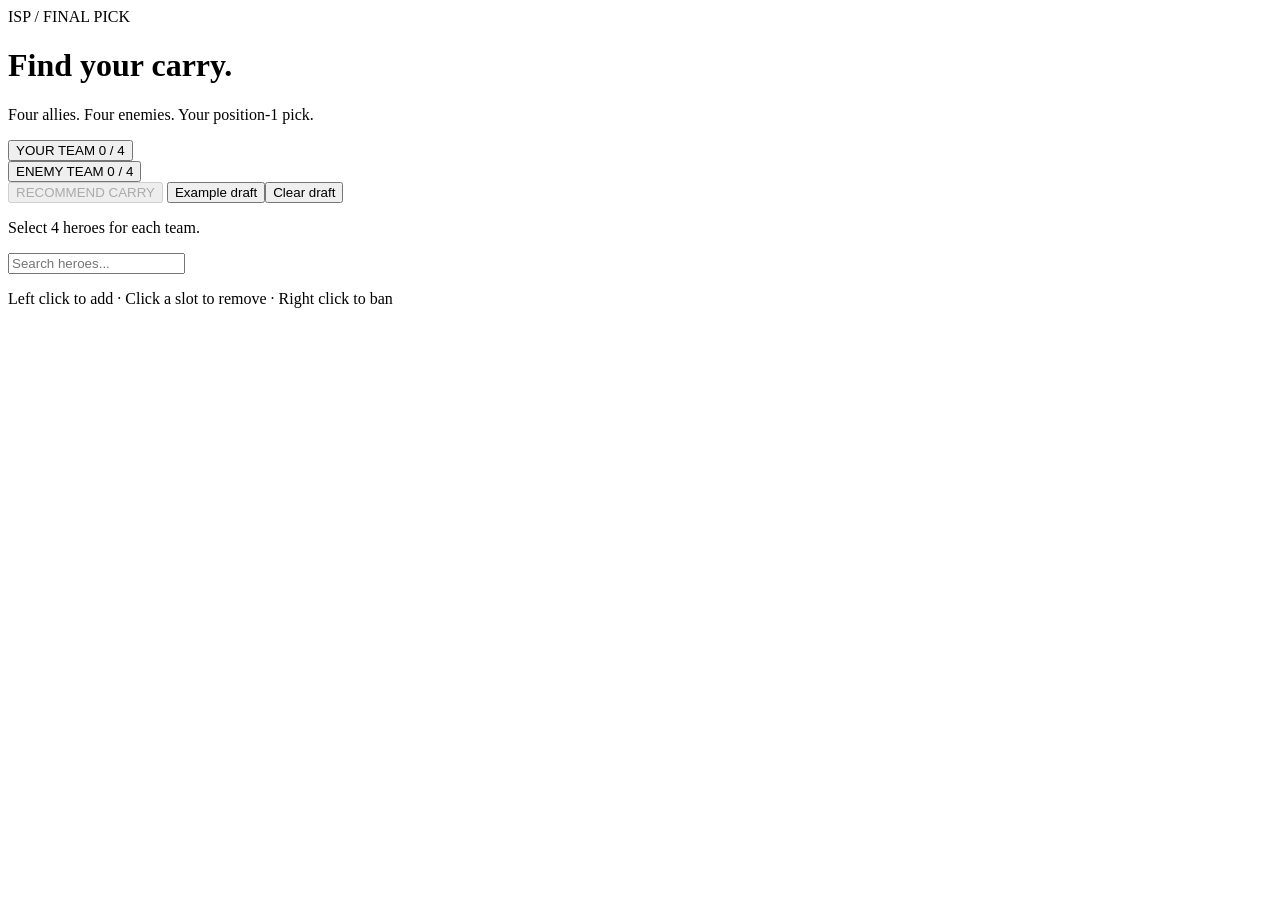
==== site/public/index.html @ 7dd54e2f "init and final commit" ====
<!doctype html>
<html lang="en">
<head>
  <meta charset="utf-8">
  <meta name="viewport" content="width=device-width, initial-scale=1">
  <title>ISP · Carry recommender</title>
  <link rel="stylesheet" href="/static/style.css">
  <script id="hero-data" type="application/json">[{"attribute": "all", "id": 102, "image": "/static/heroes/102.png", "name": "Abaddon"}, {"attribute": "str", "id": 73, "image": "/static/heroes/73.png", "name": "Alchemist"}, {"attribute": "int", "id": 68, "image": "/static/heroes/68.png", "name": "Ancient Apparition"}, {"attribute": "agi", "id": 1, "image": "/static/heroes/1.png", "name": "Anti-Mage"}, {"attribute": "all", "id": 113, "image": "/static/heroes/113.png", "name": "Arc Warden"}, {"attribute": "str", "id": 2, "image": "/static/heroes/2.png", "name": "Axe"}, {"attribute": "all", "id": 3, "image": "/static/heroes/3.png", "name": "Bane"}, {"attribute": "all", "id": 65, "image": "/static/heroes/65.png", "name": "Batrider"}, {"attribute": "all", "id": 38, "image": "/static/heroes/38.png", "name": "Beastmaster"}, {"attribute": "agi", "id": 4, "image": "/static/heroes/4.png", "name": "Bloodseeker"}, {"attribute": "agi", "id": 62, "image": "/static/heroes/62.png", "name": "Bounty Hunter"}, {"attribute": "all", "id": 78, "image": "/static/heroes/78.png", "name": "Brewmaster"}, {"attribute": "str", "id": 99, "image": "/static/heroes/99.png", "name": "Bristleback"}, {"attribute": "agi", "id": 61, "image": "/static/heroes/61.png", "name": "Broodmother"}, {"attribute": "str", "id": 96, "image": "/static/heroes/96.png", "name": "Centaur Warrunner"}, {"attribute": "str", "id": 81, "image": "/static/heroes/81.png", "name": "Chaos Knight"}, {"attribute": "int", "id": 66, "image": "/static/heroes/66.png", "name": "Chen"}, {"attribute": "agi", "id": 56, "image": "/static/heroes/56.png", "name": "Clinkz"}, {"attribute": "str", "id": 51, "image": "/static/heroes/51.png", "name": "Clockwerk"}, {"attribute": "int", "id": 5, "image": "/static/heroes/5.png", "name": "Crystal Maiden"}, {"attribute": "int", "id": 55, "image": "/static/heroes/55.png", "name": "Dark Seer"}, {"attribute": "int", "id": 119, "image": "/static/heroes/119.png", "name": "Dark Willow"}, {"attribute": "str", "id": 135, "image": "/static/heroes/135.png", "name": "Dawnbreaker"}, {"attribute": "all", "id": 50, "image": "/static/heroes/50.png", "name": "Dazzle"}, {"attribute": "all", "id": 43, "image": "/static/heroes/43.png", "name": "Death Prophet"}, {"attribute": "int", "id": 87, "image": "/static/heroes/87.png", "name": "Disruptor"}, {"attribute": "str", "id": 69, "image": "/static/heroes/69.png", "name": "Doom"}, {"attribute": "str", "id": 49, "image": "/static/heroes/49.png", "name": "Dragon Knight"}, {"attribute": "agi", "id": 6, "image": "/static/heroes/6.png", "name": "Drow Ranger"}, {"attribute": "str", "id": 107, "image": "/static/heroes/107.png", "name": "Earth Spirit"}, {"attribute": "str", "id": 7, "image": "/static/heroes/7.png", "name": "Earthshaker"}, {"attribute": "str", "id": 103, "image": "/static/heroes/103.png", "name": "Elder Titan"}, {"attribute": "agi", "id": 106, "image": "/static/heroes/106.png", "name": "Ember Spirit"}, {"attribute": "int", "id": 58, "image": "/static/heroes/58.png", "name": "Enchantress"}, {"attribute": "all", "id": 33, "image": "/static/heroes/33.png", "name": "Enigma"}, {"attribute": "agi", "id": 41, "image": "/static/heroes/41.png", "name": "Faceless Void"}, {"attribute": "int", "id": 121, "image": "/static/heroes/121.png", "name": "Grimstroke"}, {"attribute": "agi", "id": 72, "image": "/static/heroes/72.png", "name": "Gyrocopter"}, {"attribute": "agi", "id": 123, "image": "/static/heroes/123.png", "name": "Hoodwink"}, {"attribute": "str", "id": 59, "image": "/static/heroes/59.png", "name": "Huskar"}, {"attribute": "int", "id": 74, "image": "/static/heroes/74.png", "name": "Invoker"}, {"attribute": "all", "id": 91, "image": "/static/heroes/91.png", "name": "Io"}, {"attribute": "int", "id": 64, "image": "/static/heroes/64.png", "name": "Jakiro"}, {"attribute": "agi", "id": 8, "image": "/static/heroes/8.png", "name": "Juggernaut"}, {"attribute": "int", "id": 90, "image": "/static/heroes/90.png", "name": "Keeper of the Light"}, {"attribute": "agi", "id": 145, "image": "/static/heroes/145.png", "name": "Kez"}, {"attribute": "str", "id": 23, "image": "/static/heroes/23.png", "name": "Kunkka"}, {"attribute": "str", "id": 155, "image": "/static/heroes/155.png", "name": "Largo"}, {"attribute": "str", "id": 104, "image": "/static/heroes/104.png", "name": "Legion Commander"}, {"attribute": "int", "id": 52, "image": "/static/heroes/52.png", "name": "Leshrac"}, {"attribute": "int", "id": 31, "image": "/static/heroes/31.png", "name": "Lich"}, {"attribute": "str", "id": 54, "image": "/static/heroes/54.png", "name": "Lifestealer"}, {"attribute": "int", "id": 25, "image": "/static/heroes/25.png", "name": "Lina"}, {"attribute": "int", "id": 26, "image": "/static/heroes/26.png", "name": "Lion"}, {"attribute": "agi", "id": 80, "image": "/static/heroes/80.png", "name": "Lone Druid"}, {"attribute": "agi", "id": 48, "image": "/static/heroes/48.png", "name": "Luna"}, {"attribute": "str", "id": 77, "image": "/static/heroes/77.png", "name": "Lycan"}, {"attribute": "all", "id": 97, "image": "/static/heroes/97.png", "name": "Magnus"}, {"attribute": "all", "id": 136, "image": "/static/heroes/136.png", "name": "Marci"}, {"attribute": "str", "id": 129, "image": "/static/heroes/129.png", "name": "Mars"}, {"attribute": "agi", "id": 94, "image": "/static/heroes/94.png", "name": "Medusa"}, {"attribute": "agi", "id": 82, "image": "/static/heroes/82.png", "name": "Meepo"}, {"attribute": "agi", "id": 9, "image": "/static/heroes/9.png", "name": "Mirana"}, {"attribute": "agi", "id": 114, "image": "/static/heroes/114.png", "name": "Monkey King"}, {"attribute": "agi", "id": 10, "image": "/static/heroes/10.png", "name": "Morphling"}, {"attribute": "int", "id": 138, "image": "/static/heroes/138.png", "name": "Muerta"}, {"attribute": "agi", "id": 89, "image": "/static/heroes/89.png", "name": "Naga Siren"}, {"attribute": "all", "id": 53, "image": "/static/heroes/53.png", "name": "Nature\u0027s Prophet"}, {"attribute": "int", "id": 36, "image": "/static/heroes/36.png", "name": "Necrophos"}, {"attribute": "str", "id": 60, "image": "/static/heroes/60.png", "name": "Night Stalker"}, {"attribute": "all", "id": 88, "image": "/static/heroes/88.png", "name": "Nyx Assassin"}, {"attribute": "str", "id": 84, "image": "/static/heroes/84.png", "name": "Ogre Magi"}, {"attribute": "str", "id": 57, "image": "/static/heroes/57.png", "name": "Omniknight"}, {"attribute": "int", "id": 111, "image": "/static/heroes/111.png", "name": "Oracle"}, {"attribute": "int", "id": 76, "image": "/static/heroes/76.png", "name": "Outworld Devourer"}, {"attribute": "all", "id": 120, "image": "/static/heroes/120.png", "name": "Pangolier"}, {"attribute": "agi", "id": 44, "image": "/static/heroes/44.png", "name": "Phantom Assassin"}, {"attribute": "agi", "id": 12, "image": "/static/heroes/12.png", "name": "Phantom Lancer"}, {"attribute": "str", "id": 110, "image": "/static/heroes/110.png", "name": "Phoenix"}, {"attribute": "str", "id": 137, "image": "/static/heroes/137.png", "name": "Primal Beast"}, {"attribute": "int", "id": 13, "image": "/static/heroes/13.png", "name": "Puck"}, {"attribute": "str", "id": 14, "image": "/static/heroes/14.png", "name": "Pudge"}, {"attribute": "int", "id": 45, "image": "/static/heroes/45.png", "name": "Pugna"}, {"attribute": "int", "id": 39, "image": "/static/heroes/39.png", "name": "Queen of Pain"}, {"attribute": "agi", "id": 15, "image": "/static/heroes/15.png", "name": "Razor"}, {"attribute": "agi", "id": 32, "image": "/static/heroes/32.png", "name": "Riki"}, {"attribute": "int", "id": 131, "image": "/static/heroes/131.png", "name": "Ring Master"}, {"attribute": "int", "id": 86, "image": "/static/heroes/86.png", "name": "Rubick"}, {"attribute": "all", "id": 16, "image": "/static/heroes/16.png", "name": "Sand King"}, {"attribute": "int", "id": 79, "image": "/static/heroes/79.png", "name": "Shadow Demon"}, {"attribute": "agi", "id": 11, "image": "/static/heroes/11.png", "name": "Shadow Fiend"}, {"attribute": "int", "id": 27, "image": "/static/heroes/27.png", "name": "Shadow Shaman"}, {"attribute": "int", "id": 75, "image": "/static/heroes/75.png", "name": "Silencer"}, {"attribute": "int", "id": 101, "image": "/static/heroes/101.png", "name": "Skywrath Mage"}, {"attribute": "str", "id": 28, "image": "/static/heroes/28.png", "name": "Slardar"}, {"attribute": "agi", "id": 93, "image": "/static/heroes/93.png", "name": "Slark"}, {"attribute": "all", "id": 128, "image": "/static/heroes/128.png", "name": "Snapfire"}, {"attribute": "agi", "id": 35, "image": "/static/heroes/35.png", "name": "Sniper"}, {"attribute": "agi", "id": 67, "image": "/static/heroes/67.png", "name": "Spectre"}, {"attribute": "str", "id": 71, "image": "/static/heroes/71.png", "name": "Spirit Breaker"}, {"attribute": "int", "id": 17, "image": "/static/heroes/17.png", "name": "Storm Spirit"}, {"attribute": "str", "id": 18, "image": "/static/heroes/18.png", "name": "Sven"}, {"attribute": "all", "id": 105, "image": "/static/heroes/105.png", "name": "Techies"}, {"attribute": "agi", "id": 46, "image": "/static/heroes/46.png", "name": "Templar Assassin"}, {"attribute": "agi", "id": 109, "image": "/static/heroes/109.png", "name": "Terrorblade"}, {"attribute": "str", "id": 29, "image": "/static/heroes/29.png", "name": "Tidehunter"}, {"attribute": "str", "id": 98, "image": "/static/heroes/98.png", "name": "Timbersaw"}, {"attribute": "int", "id": 34, "image": "/static/heroes/34.png", "name": "Tinker"}, {"attribute": "str", "id": 19, "image": "/static/heroes/19.png", "name": "Tiny"}, {"attribute": "str", "id": 83, "image": "/static/heroes/83.png", "name": "Treant Protector"}, {"attribute": "agi", "id": 95, "image": "/static/heroes/95.png", "name": "Troll Warlord"}, {"attribute": "str", "id": 100, "image": "/static/heroes/100.png", "name": "Tusk"}, {"attribute": "str", "id": 108, "image": "/static/heroes/108.png", "name": "Underlord"}, {"attribute": "str", "id": 85, "image": "/static/heroes/85.png", "name": "Undying"}, {"attribute": "agi", "id": 70, "image": "/static/heroes/70.png", "name": "Ursa"}, {"attribute": "agi", "id": 20, "image": "/static/heroes/20.png", "name": "Vengeful Spirit"}, {"attribute": "all", "id": 40, "image": "/static/heroes/40.png", "name": "Venomancer"}, {"attribute": "agi", "id": 47, "image": "/static/heroes/47.png", "name": "Viper"}, {"attribute": "all", "id": 92, "image": "/static/heroes/92.png", "name": "Visage"}, {"attribute": "all", "id": 126, "image": "/static/heroes/126.png", "name": "Void Spirit"}, {"attribute": "int", "id": 37, "image": "/static/heroes/37.png", "name": "Warlock"}, {"attribute": "agi", "id": 63, "image": "/static/heroes/63.png", "name": "Weaver"}, {"attribute": "all", "id": 21, "image": "/static/heroes/21.png", "name": "Windranger"}, {"attribute": "int", "id": 112, "image": "/static/heroes/112.png", "name": "Winter Wyvern"}, {"attribute": "int", "id": 30, "image": "/static/heroes/30.png", "name": "Witch Doctor"}, {"attribute": "str", "id": 42, "image": "/static/heroes/42.png", "name": "Wraith King"}, {"attribute": "int", "id": 22, "image": "/static/heroes/22.png", "name": "Zeus"}]</script>
  <script defer src="/static/model.js"></script>
  <script defer src="/static/app.js"></script>
</head>
<body>
<main>
  <header><span class="eyebrow">ISP / FINAL PICK</span><h1>Find your carry.</h1>
    <p>Four allies. Four enemies. Your position-1 pick.</p></header>
  <div class="teams">
    <section class="team active" id="allies" aria-label="Your team">
      <button class="team-target" data-side="allies">YOUR TEAM <span>0 / 4</span></button>
      <div class="slots"></div>
    </section>
    <section class="team" id="enemies" aria-label="Enemy team">
      <button class="team-target" data-side="enemies">ENEMY TEAM <span>0 / 4</span></button>
      <div class="slots"></div>
    </section>
  </div>
  <div class="controls"><button id="recommend" disabled>RECOMMEND CARRY</button>
    <button id="example">Example draft</button><button id="clear">Clear draft</button></div>
  <p id="status" role="status" aria-live="polite">Select 4 heroes for each team.</p>
  <section id="results" hidden><h2>Top 5 carries</h2>
    <p>Model scores / estimated win probabilities. These are not guarantees.</p><ol></ol></section>
  <div class="search-row"><input id="search" type="search" placeholder="Search heroes..." aria-label="Search heroes">
    <p>Left click to add · Click a slot to remove · Right click to ban</p></div>
  <div id="hero-grid"></div>
</main>
</body>
</html>
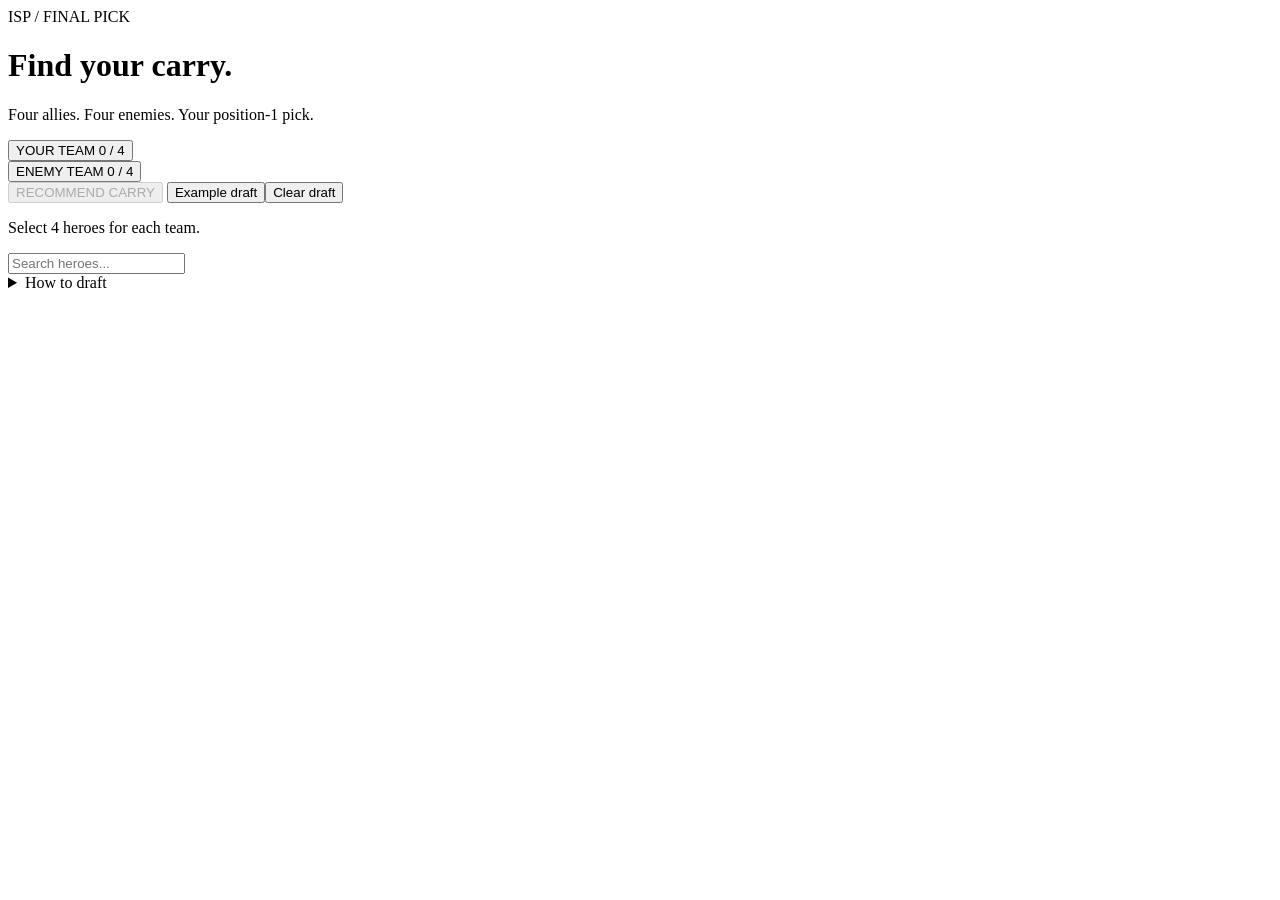
==== commit 0a3ec53d: "description of modules changed" ====
--- a/site/public/index.html
+++ b/site/public/index.html
@@ -26,11 +26,16 @@
   <div class="controls"><button id="recommend" disabled>RECOMMEND CARRY</button>
     <button id="example">Example draft</button><button id="clear">Clear draft</button></div>
   <p id="status" role="status" aria-live="polite">Select 4 heroes for each team.</p>
-  <section id="results" hidden><h2>Top 5 carries</h2>
-    <p>Model scores / estimated win probabilities. These are not guarantees.</p><ol></ol></section>
-  <div class="search-row"><input id="search" type="search" placeholder="Search heroes..." aria-label="Search heroes">
-    <p>Left click to add · Click a slot to remove · Right click to ban</p></div>
-  <div id="hero-grid"></div>
+  <div class="draft-workspace">
+    <section id="results" hidden><h2>Top 5 carries</h2>
+      <p>Model scores / estimated win probabilities. These are not guarantees.</p><ol></ol></section>
+    <section class="hero-selector" aria-label="Hero selection">
+      <div class="search-row"><input id="search" type="search" placeholder="Search heroes..." aria-label="Search heroes">
+        <details class="selection-help"><summary>How to draft</summary>
+          <p>Click a hero to add · Click a slot to remove · Right click to ban or unban</p></details></div>
+      <div id="hero-grid"></div>
+    </section>
+  </div>
 </main>
 </body>
 </html>
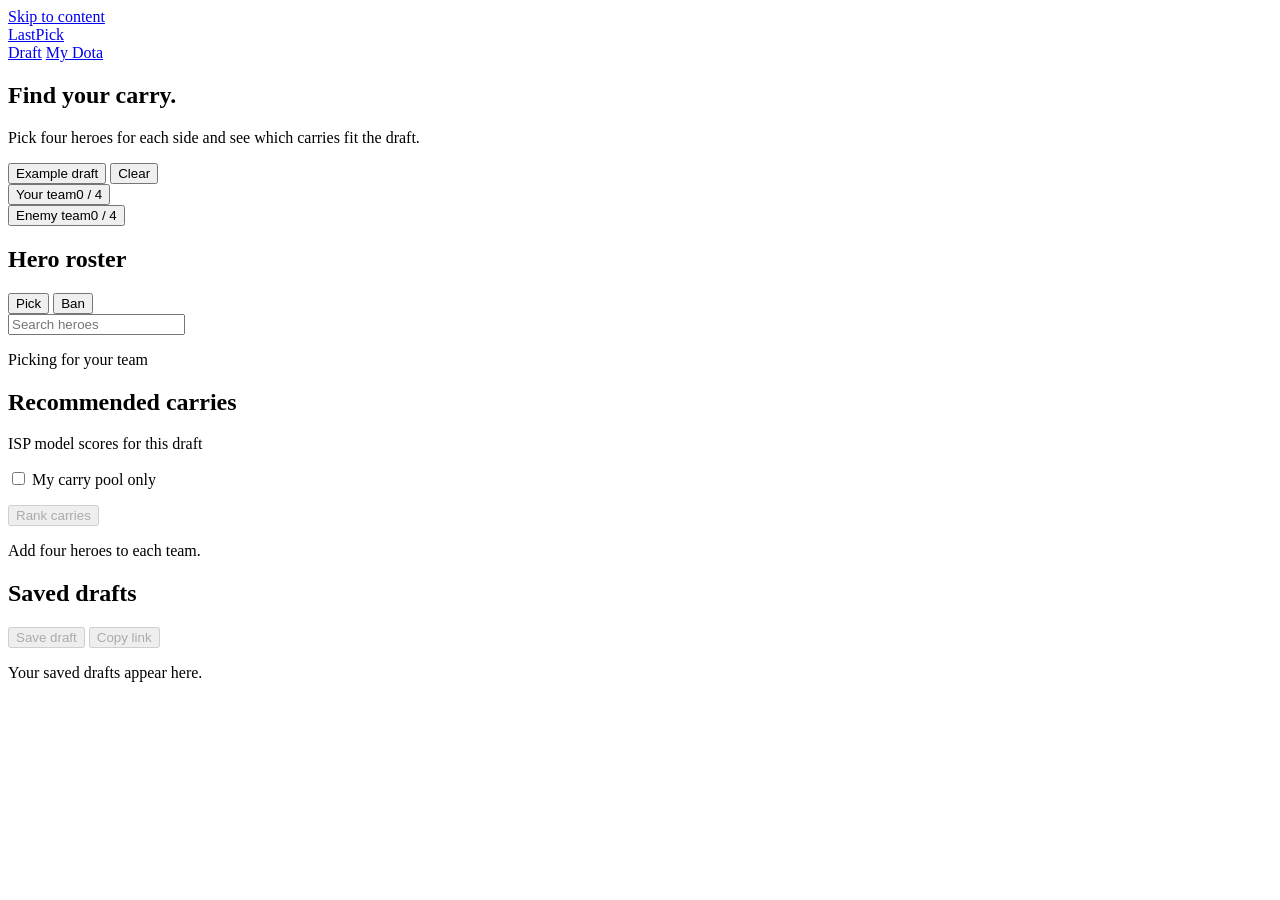
==== commit c61116e4: "Add My Dota workspace and completion-safe benchmarks" ====
--- a/site/public/index.html
+++ b/site/public/index.html
@@ -3,39 +3,128 @@
 <head>
   <meta charset="utf-8">
   <meta name="viewport" content="width=device-width, initial-scale=1">
-  <title>ISP · Carry recommender</title>
+  <meta name="description" content="Build a Dota 2 draft, find a carry, and keep track of your games.">
+  <title>LastPick · Dota 2 draft tool</title>
   <link rel="stylesheet" href="/static/style.css">
+  <link rel="stylesheet" href="/static/profile.css">
   <script id="hero-data" type="application/json">[{"attribute": "all", "id": 102, "image": "/static/heroes/102.png", "name": "Abaddon"}, {"attribute": "str", "id": 73, "image": "/static/heroes/73.png", "name": "Alchemist"}, {"attribute": "int", "id": 68, "image": "/static/heroes/68.png", "name": "Ancient Apparition"}, {"attribute": "agi", "id": 1, "image": "/static/heroes/1.png", "name": "Anti-Mage"}, {"attribute": "all", "id": 113, "image": "/static/heroes/113.png", "name": "Arc Warden"}, {"attribute": "str", "id": 2, "image": "/static/heroes/2.png", "name": "Axe"}, {"attribute": "all", "id": 3, "image": "/static/heroes/3.png", "name": "Bane"}, {"attribute": "all", "id": 65, "image": "/static/heroes/65.png", "name": "Batrider"}, {"attribute": "all", "id": 38, "image": "/static/heroes/38.png", "name": "Beastmaster"}, {"attribute": "agi", "id": 4, "image": "/static/heroes/4.png", "name": "Bloodseeker"}, {"attribute": "agi", "id": 62, "image": "/static/heroes/62.png", "name": "Bounty Hunter"}, {"attribute": "all", "id": 78, "image": "/static/heroes/78.png", "name": "Brewmaster"}, {"attribute": "str", "id": 99, "image": "/static/heroes/99.png", "name": "Bristleback"}, {"attribute": "agi", "id": 61, "image": "/static/heroes/61.png", "name": "Broodmother"}, {"attribute": "str", "id": 96, "image": "/static/heroes/96.png", "name": "Centaur Warrunner"}, {"attribute": "str", "id": 81, "image": "/static/heroes/81.png", "name": "Chaos Knight"}, {"attribute": "int", "id": 66, "image": "/static/heroes/66.png", "name": "Chen"}, {"attribute": "agi", "id": 56, "image": "/static/heroes/56.png", "name": "Clinkz"}, {"attribute": "str", "id": 51, "image": "/static/heroes/51.png", "name": "Clockwerk"}, {"attribute": "int", "id": 5, "image": "/static/heroes/5.png", "name": "Crystal Maiden"}, {"attribute": "int", "id": 55, "image": "/static/heroes/55.png", "name": "Dark Seer"}, {"attribute": "int", "id": 119, "image": "/static/heroes/119.png", "name": "Dark Willow"}, {"attribute": "str", "id": 135, "image": "/static/heroes/135.png", "name": "Dawnbreaker"}, {"attribute": "all", "id": 50, "image": "/static/heroes/50.png", "name": "Dazzle"}, {"attribute": "all", "id": 43, "image": "/static/heroes/43.png", "name": "Death Prophet"}, {"attribute": "int", "id": 87, "image": "/static/heroes/87.png", "name": "Disruptor"}, {"attribute": "str", "id": 69, "image": "/static/heroes/69.png", "name": "Doom"}, {"attribute": "str", "id": 49, "image": "/static/heroes/49.png", "name": "Dragon Knight"}, {"attribute": "agi", "id": 6, "image": "/static/heroes/6.png", "name": "Drow Ranger"}, {"attribute": "str", "id": 107, "image": "/static/heroes/107.png", "name": "Earth Spirit"}, {"attribute": "str", "id": 7, "image": "/static/heroes/7.png", "name": "Earthshaker"}, {"attribute": "str", "id": 103, "image": "/static/heroes/103.png", "name": "Elder Titan"}, {"attribute": "agi", "id": 106, "image": "/static/heroes/106.png", "name": "Ember Spirit"}, {"attribute": "int", "id": 58, "image": "/static/heroes/58.png", "name": "Enchantress"}, {"attribute": "all", "id": 33, "image": "/static/heroes/33.png", "name": "Enigma"}, {"attribute": "agi", "id": 41, "image": "/static/heroes/41.png", "name": "Faceless Void"}, {"attribute": "int", "id": 121, "image": "/static/heroes/121.png", "name": "Grimstroke"}, {"attribute": "agi", "id": 72, "image": "/static/heroes/72.png", "name": "Gyrocopter"}, {"attribute": "agi", "id": 123, "image": "/static/heroes/123.png", "name": "Hoodwink"}, {"attribute": "str", "id": 59, "image": "/static/heroes/59.png", "name": "Huskar"}, {"attribute": "int", "id": 74, "image": "/static/heroes/74.png", "name": "Invoker"}, {"attribute": "all", "id": 91, "image": "/static/heroes/91.png", "name": "Io"}, {"attribute": "int", "id": 64, "image": "/static/heroes/64.png", "name": "Jakiro"}, {"attribute": "agi", "id": 8, "image": "/static/heroes/8.png", "name": "Juggernaut"}, {"attribute": "int", "id": 90, "image": "/static/heroes/90.png", "name": "Keeper of the Light"}, {"attribute": "agi", "id": 145, "image": "/static/heroes/145.png", "name": "Kez"}, {"attribute": "str", "id": 23, "image": "/static/heroes/23.png", "name": "Kunkka"}, {"attribute": "str", "id": 155, "image": "/static/heroes/155.png", "name": "Largo"}, {"attribute": "str", "id": 104, "image": "/static/heroes/104.png", "name": "Legion Commander"}, {"attribute": "int", "id": 52, "image": "/static/heroes/52.png", "name": "Leshrac"}, {"attribute": "int", "id": 31, "image": "/static/heroes/31.png", "name": "Lich"}, {"attribute": "str", "id": 54, "image": "/static/heroes/54.png", "name": "Lifestealer"}, {"attribute": "int", "id": 25, "image": "/static/heroes/25.png", "name": "Lina"}, {"attribute": "int", "id": 26, "image": "/static/heroes/26.png", "name": "Lion"}, {"attribute": "agi", "id": 80, "image": "/static/heroes/80.png", "name": "Lone Druid"}, {"attribute": "agi", "id": 48, "image": "/static/heroes/48.png", "name": "Luna"}, {"attribute": "str", "id": 77, "image": "/static/heroes/77.png", "name": "Lycan"}, {"attribute": "all", "id": 97, "image": "/static/heroes/97.png", "name": "Magnus"}, {"attribute": "all", "id": 136, "image": "/static/heroes/136.png", "name": "Marci"}, {"attribute": "str", "id": 129, "image": "/static/heroes/129.png", "name": "Mars"}, {"attribute": "agi", "id": 94, "image": "/static/heroes/94.png", "name": "Medusa"}, {"attribute": "agi", "id": 82, "image": "/static/heroes/82.png", "name": "Meepo"}, {"attribute": "agi", "id": 9, "image": "/static/heroes/9.png", "name": "Mirana"}, {"attribute": "agi", "id": 114, "image": "/static/heroes/114.png", "name": "Monkey King"}, {"attribute": "agi", "id": 10, "image": "/static/heroes/10.png", "name": "Morphling"}, {"attribute": "int", "id": 138, "image": "/static/heroes/138.png", "name": "Muerta"}, {"attribute": "agi", "id": 89, "image": "/static/heroes/89.png", "name": "Naga Siren"}, {"attribute": "all", "id": 53, "image": "/static/heroes/53.png", "name": "Nature\u0027s Prophet"}, {"attribute": "int", "id": 36, "image": "/static/heroes/36.png", "name": "Necrophos"}, {"attribute": "str", "id": 60, "image": "/static/heroes/60.png", "name": "Night Stalker"}, {"attribute": "all", "id": 88, "image": "/static/heroes/88.png", "name": "Nyx Assassin"}, {"attribute": "str", "id": 84, "image": "/static/heroes/84.png", "name": "Ogre Magi"}, {"attribute": "str", "id": 57, "image": "/static/heroes/57.png", "name": "Omniknight"}, {"attribute": "int", "id": 111, "image": "/static/heroes/111.png", "name": "Oracle"}, {"attribute": "int", "id": 76, "image": "/static/heroes/76.png", "name": "Outworld Devourer"}, {"attribute": "all", "id": 120, "image": "/static/heroes/120.png", "name": "Pangolier"}, {"attribute": "agi", "id": 44, "image": "/static/heroes/44.png", "name": "Phantom Assassin"}, {"attribute": "agi", "id": 12, "image": "/static/heroes/12.png", "name": "Phantom Lancer"}, {"attribute": "str", "id": 110, "image": "/static/heroes/110.png", "name": "Phoenix"}, {"attribute": "str", "id": 137, "image": "/static/heroes/137.png", "name": "Primal Beast"}, {"attribute": "int", "id": 13, "image": "/static/heroes/13.png", "name": "Puck"}, {"attribute": "str", "id": 14, "image": "/static/heroes/14.png", "name": "Pudge"}, {"attribute": "int", "id": 45, "image": "/static/heroes/45.png", "name": "Pugna"}, {"attribute": "int", "id": 39, "image": "/static/heroes/39.png", "name": "Queen of Pain"}, {"attribute": "agi", "id": 15, "image": "/static/heroes/15.png", "name": "Razor"}, {"attribute": "agi", "id": 32, "image": "/static/heroes/32.png", "name": "Riki"}, {"attribute": "int", "id": 131, "image": "/static/heroes/131.png", "name": "Ring Master"}, {"attribute": "int", "id": 86, "image": "/static/heroes/86.png", "name": "Rubick"}, {"attribute": "all", "id": 16, "image": "/static/heroes/16.png", "name": "Sand King"}, {"attribute": "int", "id": 79, "image": "/static/heroes/79.png", "name": "Shadow Demon"}, {"attribute": "agi", "id": 11, "image": "/static/heroes/11.png", "name": "Shadow Fiend"}, {"attribute": "int", "id": 27, "image": "/static/heroes/27.png", "name": "Shadow Shaman"}, {"attribute": "int", "id": 75, "image": "/static/heroes/75.png", "name": "Silencer"}, {"attribute": "int", "id": 101, "image": "/static/heroes/101.png", "name": "Skywrath Mage"}, {"attribute": "str", "id": 28, "image": "/static/heroes/28.png", "name": "Slardar"}, {"attribute": "agi", "id": 93, "image": "/static/heroes/93.png", "name": "Slark"}, {"attribute": "all", "id": 128, "image": "/static/heroes/128.png", "name": "Snapfire"}, {"attribute": "agi", "id": 35, "image": "/static/heroes/35.png", "name": "Sniper"}, {"attribute": "agi", "id": 67, "image": "/static/heroes/67.png", "name": "Spectre"}, {"attribute": "str", "id": 71, "image": "/static/heroes/71.png", "name": "Spirit Breaker"}, {"attribute": "int", "id": 17, "image": "/static/heroes/17.png", "name": "Storm Spirit"}, {"attribute": "str", "id": 18, "image": "/static/heroes/18.png", "name": "Sven"}, {"attribute": "all", "id": 105, "image": "/static/heroes/105.png", "name": "Techies"}, {"attribute": "agi", "id": 46, "image": "/static/heroes/46.png", "name": "Templar Assassin"}, {"attribute": "agi", "id": 109, "image": "/static/heroes/109.png", "name": "Terrorblade"}, {"attribute": "str", "id": 29, "image": "/static/heroes/29.png", "name": "Tidehunter"}, {"attribute": "str", "id": 98, "image": "/static/heroes/98.png", "name": "Timbersaw"}, {"attribute": "int", "id": 34, "image": "/static/heroes/34.png", "name": "Tinker"}, {"attribute": "str", "id": 19, "image": "/static/heroes/19.png", "name": "Tiny"}, {"attribute": "str", "id": 83, "image": "/static/heroes/83.png", "name": "Treant Protector"}, {"attribute": "agi", "id": 95, "image": "/static/heroes/95.png", "name": "Troll Warlord"}, {"attribute": "str", "id": 100, "image": "/static/heroes/100.png", "name": "Tusk"}, {"attribute": "str", "id": 108, "image": "/static/heroes/108.png", "name": "Underlord"}, {"attribute": "str", "id": 85, "image": "/static/heroes/85.png", "name": "Undying"}, {"attribute": "agi", "id": 70, "image": "/static/heroes/70.png", "name": "Ursa"}, {"attribute": "agi", "id": 20, "image": "/static/heroes/20.png", "name": "Vengeful Spirit"}, {"attribute": "all", "id": 40, "image": "/static/heroes/40.png", "name": "Venomancer"}, {"attribute": "agi", "id": 47, "image": "/static/heroes/47.png", "name": "Viper"}, {"attribute": "all", "id": 92, "image": "/static/heroes/92.png", "name": "Visage"}, {"attribute": "all", "id": 126, "image": "/static/heroes/126.png", "name": "Void Spirit"}, {"attribute": "int", "id": 37, "image": "/static/heroes/37.png", "name": "Warlock"}, {"attribute": "agi", "id": 63, "image": "/static/heroes/63.png", "name": "Weaver"}, {"attribute": "all", "id": 21, "image": "/static/heroes/21.png", "name": "Windranger"}, {"attribute": "int", "id": 112, "image": "/static/heroes/112.png", "name": "Winter Wyvern"}, {"attribute": "int", "id": 30, "image": "/static/heroes/30.png", "name": "Witch Doctor"}, {"attribute": "str", "id": 42, "image": "/static/heroes/42.png", "name": "Wraith King"}, {"attribute": "int", "id": 22, "image": "/static/heroes/22.png", "name": "Zeus"}]</script>
+  <script id="candidate-data" type="application/json">[1, 4, 6, 8, 9, 10, 11, 12, 15, 18, 19, 20, 21, 25, 32, 35, 36, 41, 42, 44, 46, 48, 49, 53, 54, 56, 61, 63, 67, 69, 70, 72, 73, 80, 81, 89, 93, 94, 95, 102, 109, 114, 138, 145]</script>
   <script defer src="/static/model.js"></script>
   <script defer src="/static/app.js"></script>
+  <script defer src="/static/profile.js"></script>
 </head>
 <body>
-<main>
-  <header><span class="eyebrow">ISP / FINAL PICK</span><h1>Find your carry.</h1>
-    <p>Four allies. Four enemies. Your position-1 pick.</p></header>
-  <div class="teams">
-    <section class="team active" id="allies" aria-label="Your team">
-      <button class="team-target" data-side="allies">YOUR TEAM <span>0 / 4</span></button>
-      <div class="slots"></div>
-    </section>
-    <section class="team" id="enemies" aria-label="Enemy team">
-      <button class="team-target" data-side="enemies">ENEMY TEAM <span>0 / 4</span></button>
-      <div class="slots"></div>
-    </section>
+<a class="skip-link" href="#main-content">Skip to content</a>
+<header class="site-header">
+  <div class="site-header-inner">
+    <a class="wordmark" href="#draft" aria-label="LastPick draft">
+      <span class="wordmark-icon" aria-hidden="true"><span></span></span>
+      Last<span>Pick</span>
+    </a>
+    <nav class="site-nav" aria-label="Main">
+      <a id="draft-link" href="#draft" aria-current="page">Draft</a>
+      <a id="profile-link" href="#profile">My Dota</a>
+    </nav>
   </div>
-  <div class="controls"><button id="recommend" disabled>RECOMMEND CARRY</button>
-    <button id="example">Example draft</button><button id="clear">Clear draft</button></div>
-  <p id="status" role="status" aria-live="polite">Select 4 heroes for each team.</p>
-  <div class="draft-workspace">
-    <section id="results" hidden><h2>Top 5 carries</h2>
-      <p>Model scores / estimated win probabilities. These are not guarantees.</p><ol></ol></section>
-    <section class="hero-selector" aria-label="Hero selection">
-      <div class="search-row"><input id="search" type="search" placeholder="Search heroes..." aria-label="Search heroes">
-        <details class="selection-help"><summary>How to draft</summary>
-          <p>Click a hero to add · Click a slot to remove · Right click to ban or unban</p></details></div>
-      <div id="hero-grid"></div>
-    </section>
-  </div>
+</header>
+<main id="main-content" tabindex="-1">
+  <section id="draft-view" class="view-panel" aria-labelledby="draft-title">
+    <header class="view-heading">
+      <div>
+        <h1 id="draft-title">Find your carry<span>.</span></h1>
+        <p>Pick four heroes for each side and see which carries fit the draft.</p>
+      </div>
+      <div class="controls heading-controls">
+        <button id="example" type="button">Example draft</button>
+        <button id="clear" type="button" class="quiet-button">Clear</button>
+      </div>
+    </header>
+
+    <div class="draft-layout">
+      <div class="draft-main">
+        <div class="teams">
+          <section class="team active" id="allies" aria-label="Your team">
+            <button class="team-target" type="button" aria-pressed="true">
+              <span class="team-label">Your team</span><span class="team-count">0 / 4</span>
+            </button>
+            <div class="slots"></div>
+          </section>
+          <section class="team" id="enemies" aria-label="Enemy team">
+            <button class="team-target" type="button" aria-pressed="false">
+              <span class="team-label">Enemy team</span><span class="team-count">0 / 4</span>
+            </button>
+            <div class="slots"></div>
+          </section>
+        </div>
+        <section id="ban-list" class="ban-list" aria-label="Banned heroes" hidden></section>
+
+        <section class="hero-selector panel" aria-labelledby="roster-title">
+          <div class="roster-header">
+            <h2 id="roster-title">Hero roster</h2>
+            <div class="pick-mode" role="group" aria-label="Selection mode">
+              <button id="pick-mode" type="button" aria-pressed="true">Pick</button>
+              <button id="ban-mode" type="button" aria-pressed="false">Ban</button>
+            </div>
+          </div>
+          <div class="search-row">
+            <input id="search" type="search" placeholder="Search heroes" aria-label="Search heroes">
+            <p id="picker-hint">Picking for your team</p>
+          </div>
+          <p id="no-heroes" hidden>No heroes match your search.</p>
+          <div id="hero-grid"></div>
+        </section>
+      </div>
+
+      <aside class="draft-sidebar" aria-label="Recommendations and saved drafts">
+        <section class="panel recommendation-panel" aria-labelledby="results-title">
+          <h2 id="results-title">Recommended carries</h2>
+          <p class="model-note">ISP model scores for this draft</p>
+          <label class="pool-filter">
+            <input id="carry-pool" type="checkbox" aria-describedby="pool-hint">
+            My carry pool only
+          </label>
+          <p id="pool-hint" class="model-note"></p>
+          <button id="recommend" class="primary-button" type="button" disabled>Rank carries</button>
+          <p id="status" class="draft-status" role="status" aria-live="polite">Add four heroes to each team.</p>
+          <section id="results" aria-label="Ranked carries" hidden><ol></ol></section>
+        </section>
+
+        <section class="panel saved-panel" aria-labelledby="saved-title">
+          <h2 id="saved-title">Saved drafts</h2>
+          <div class="controls">
+            <button id="save-draft" type="button" disabled>Save draft</button>
+            <button id="share-draft" type="button" disabled>Copy link</button>
+          </div>
+          <p id="saved-empty">Your saved drafts appear here.</p>
+          <ul id="saved-drafts"></ul>
+          <p id="saved-status" class="draft-status" role="status" aria-live="polite"></p>
+        </section>
+      </aside>
+    </div>
+  </section>
+
+  <section id="profile-view" class="view-panel" hidden></section>
 </main>
+
+<dialog id="save-dialog" aria-labelledby="dialog-title">
+  <form id="draft-form">
+    <h2 id="dialog-title">Save draft</h2>
+    <label for="draft-name">Draft name</label>
+    <input id="draft-name" required maxlength="60" autocomplete="off" placeholder="e.g. Friday five-stack">
+    <div class="controls">
+      <button id="cancel-save" type="button">Cancel</button>
+      <button class="primary-button" id="confirm-save" type="submit">Save draft</button>
+    </div>
+  </form>
+</dialog>
+
+<dialog id="share-dialog" aria-labelledby="share-title">
+  <form method="dialog">
+    <h2 id="share-title">Share draft</h2>
+    <label for="share-link">Copy this link</label>
+    <input id="share-link" type="url" readonly>
+    <div class="controls"><button type="submit">Done</button></div>
+  </form>
+</dialog>
 </body>
 </html>
